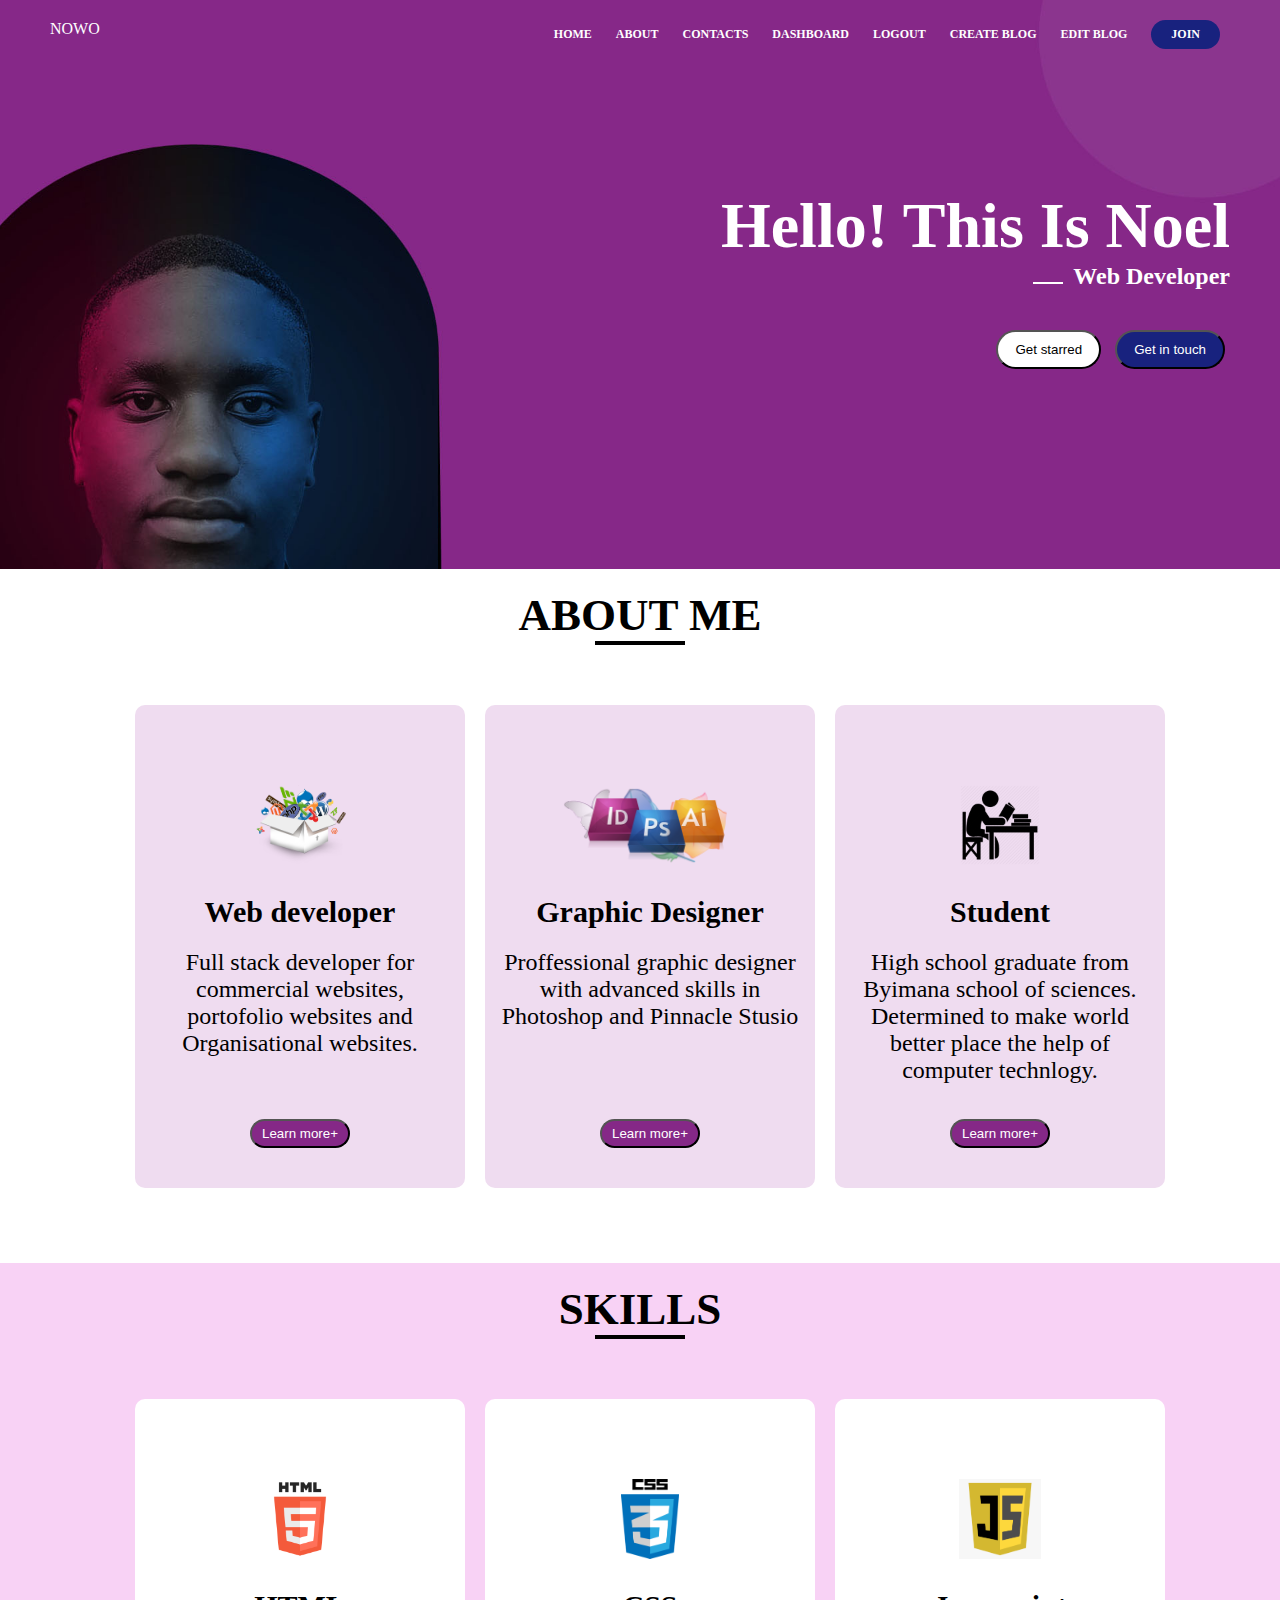
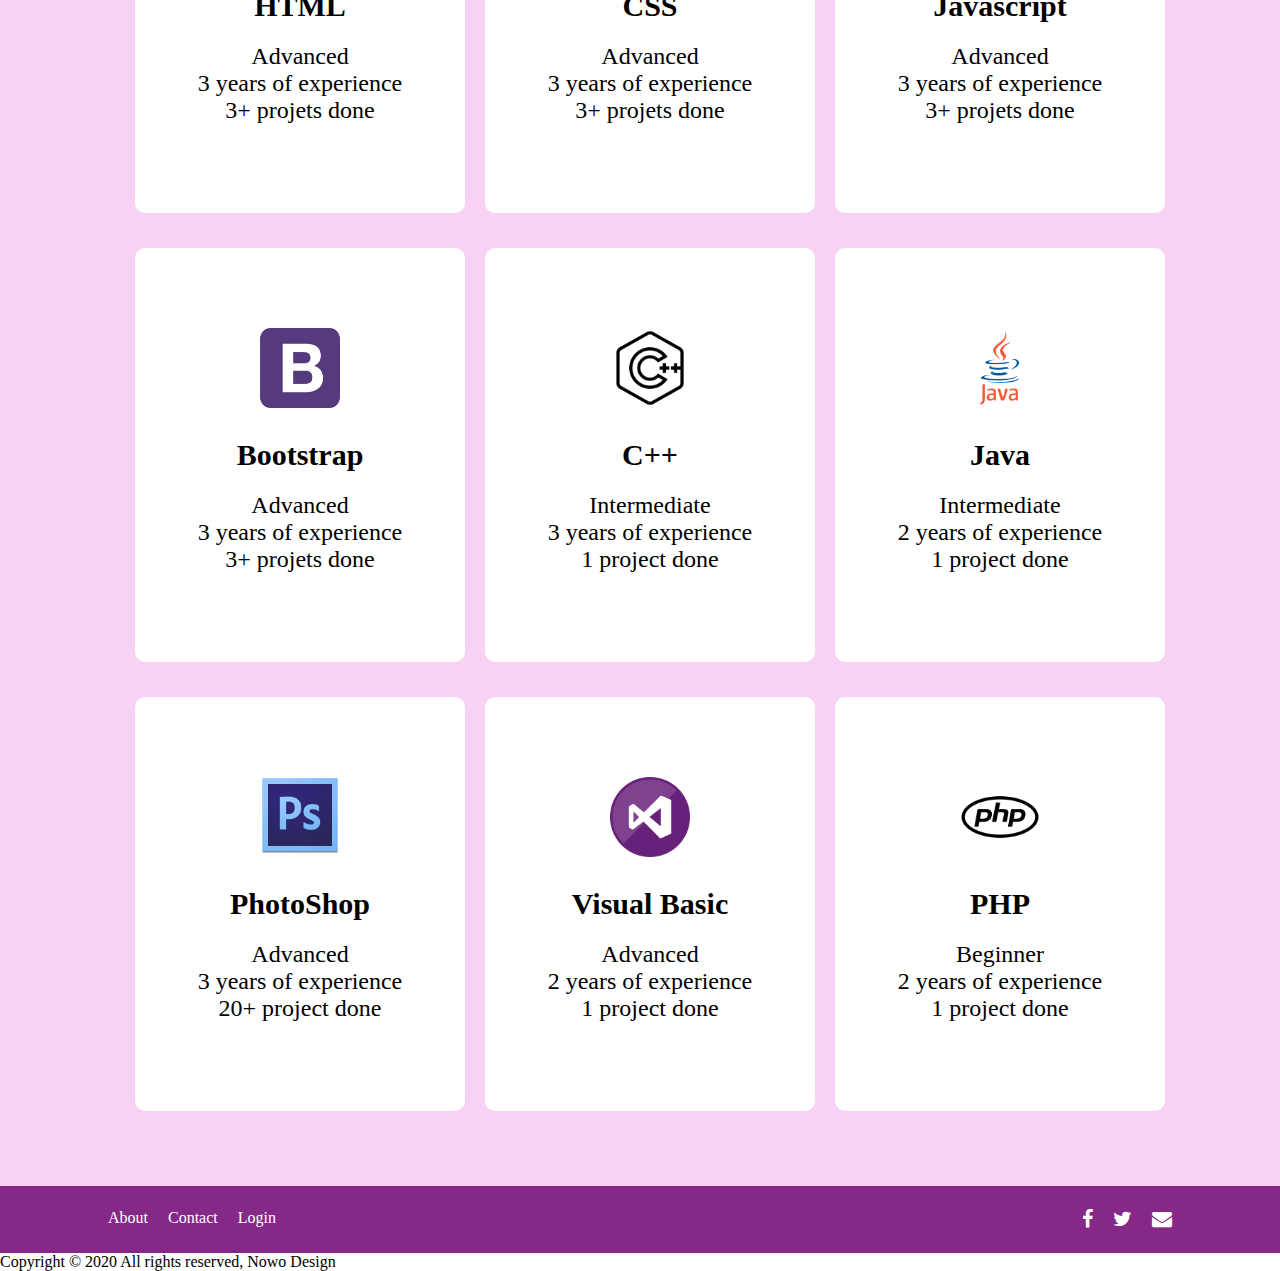
==== index.html @ c202fc10 "Creation of landing page and responsive navigation bar" ====
<!doctype html>
<html lang="en">
  <head>
    <!-- Required meta tags -->
    <meta charset="utf-8">
    <meta name="viewport" content="width=device-width, initial-scale=1, shrink-to-fit=no">

   
    <link rel="stylesheet" href="https://stackpath.bootstrapcdn.com/font-awesome/4.7.0/css/font-awesome.min.css">
    <link rel="stylesheet" typetype="text/css" href="CSS/nav.css">
    <link rel="stylesheet" typetype="text/css" href="CSS/landing-page.css">
    <link rel="stylesheet" typetype="text/css" href="CSS/footer.css">
    <title>Berwa Noel</title>
  </head>
  <body>
      <section id="banner">
        <nav id="navigation" class="nav">
            <div class="logo">
                NOWO
            </div>
            <div class="menu" id="menu">
                <ul> 
                    <li class="burger-icon" onclick="dropNav()"><i class="fa fa-bars"></i></li>
                    <li><a href="index.html">Home</a></li>
                    <li><a href="#">About</a></li>
                    <li><a href="UI/contact.html">Contacts</a></li>
                    <li><a href="UI/dashboard.html">Dashboard</a></li>
                    <li><a href="UI/signIn.html">Logout</a></li>
                    <li><a href="UI/createBlog.html">Create blog</a></li>
                    <li><a href="UI/edit-blog.html">Edit blog</a></li>
                    <li class="join-btn"><a href="UI/signIn.html">Join</a></li>
                    
                </ul>
            </div>
  
        </nav>

        <div class="banner-text">
            <h1>Hello! This Is Noel</h1>
            <h4>Web Developer</h4>
            <div class="banner-btns">
                <button class="get-started">
                    Get starred
                </button>
                <button class="get-in-touch">
                    Get in touch
                </button>
            </div>
        </div>
      </section>
     

      <section id="about">
          <div class="section-title">
              About me
          </div>

          <div class="cards-area">
              <div class="card">
                <div class="card-image">
                    <img src="images/web developer.png" alt="">
                </div>
                <div class="card-title">
                    Web developer
                </div>
                <div class="card-text">
                   Full stack developer 
                   for commercial websites, 
                   portofolio websites and 
                   Organisational websites.
                </div>
                <div class="card-btn">
                    <button>Learn more+</button>
                </div>
              </div>

            
              <div class="card">
                <div class="card-image">
                    <img src="images/graphic.png" alt="">
                </div>
                <div class="card-title">
                    Graphic Designer
                </div>
                <div class="card-text">
                    Proffessional graphic
                     designer with advanced skills
                      in Photoshop and Pinnacle Stusio
                </div>
                <div class="card-btn">
                    <button>Learn more+</button>
                </div>
              </div>

              <div class="card">
                <div class="card-image">
                    <img src="images/student.png" alt="">
                </div>
                <div class="card-title">
                    Student
                </div>
                <div class="card-text">
                    High school graduate from Byimana school of sciences. 
                    Determined to make world better place 
                     the help of computer technlogy.
                </div>
                <div class="card-btn">
                    <button>Learn more+</button>
                </div>
              </div>
          </div>
      </section>

      <section id="skills">
        <div class="section-title">
            SKills
        </div>

        <div class="cards-area">
            <div class="card">
              <div class="card-image">
                  <img src="images/html.png" alt="">
              </div>
              <div class="card-title">
                HTML
              </div>
              <div class="card-text">
                  Advanced <br/>
                  3 years of experience <br/>
                  3+ projets done

              </div>
              
            </div>

            <div class="card">
                <div class="card-image">
                    <img src="images/css.png" alt="">
                </div>
                <div class="card-title">
                  CSS
                </div>
                <div class="card-text">
                  Advanced <br/>
                  3 years of experience <br/>
                  3+ projets done

                </div>
                
              </div>

              <div class="card">
                <div class="card-image">
                    <img src="images/javascript.png" alt="">
                </div>
                <div class="card-title">
                  Javascript
                </div>
                <div class="card-text">
                  Advanced <br/>
                  3 years of experience <br/>
                  3+ projets done

                </div>
                
              </div>

              <div class="card">
                <div class="card-image">
                    <img src="images/bootstrap.png" alt="">
                </div>
                <div class="card-title">
                  Bootstrap
                </div>
                <div class="card-text">
                  Advanced <br/>
                  3 years of experience <br/>
                  3+ projets done

                </div>
                
              </div>

              <div class="card">
                <div class="card-image">
                    <img src="images/cpp.png" alt="">
                </div>
                <div class="card-title">
                  C++
                </div>
                <div class="card-text">
                  Intermediate <br/>
                  3 years of experience <br/>
                  1 project done

                </div>
                
              </div>

              <div class="card">
                <div class="card-image">
                    <img src="images/java.png" alt="">
                </div>
                <div class="card-title">
                  Java
                </div>
                <div class="card-text">
                  Intermediate <br/>
                  2 years of experience <br/>
                  1 project done

                </div>
                
              </div>

              <div class="card">
                <div class="card-image">
                    <img src="images/PS.png" alt="">
                </div>
                <div class="card-title">
                  PhotoShop
                </div>
                <div class="card-text">
                  Advanced <br/>
                  3 years of experience <br/>
                  20+ project done

                </div>
                
              </div>
              <div class="card">
                <div class="card-image">
                    <img src="images/Visual_Studio.png" alt="">
                </div>
                <div class="card-title">
                  Visual Basic
                </div>
                <div class="card-text">
                  Advanced <br/>
                  2 years of experience <br/>
                  1 project done

                </div>
                
              </div>

              <div class="card">
                <div class="card-image">
                    <img src="images/PHP.png" alt="">
                </div>
                <div class="card-title">
                  PHP
                </div>
                <div class="card-text">
                  Beginner <br/>
                  2 years of experience <br/>
                  1 project done

                </div>
                
              </div>
        </div>

        

      </section>


      <section id="pre-footer">
        <div class="footer-nav">
          <ul>
            <li><a href="#">About</a></li>
            <li><a href="#">Contact</a></li>
            <li><a href="#">Login</a></li>
          </ul>
        </div>
        <div class="social-media">
          <ul>
            <li><a href="#"><i class="fa fa-facebook"></i></a></li>
            <li><a href="#"><i class="fa fa-twitter"></i></a></li>
            <li><a href="#"><i class="fa fa-envelope"></i></a></li>
          </ul>
        </div>
      </section>

      <section id="footer">
        <p>Copyright &copy; 2020 All rights reserved, Nowo Design</p>
      </section>


      <script src="JS/nav.js"></script>
  </body>
</html>
---- CSS/nav.css ----
#navigation{
    display:flex;
    justify-content: space-between;
    color:white;
}

#nav-container{  /*for other pages except homepage*/
    padding: 20px 50px 10px;
}

nav ul li{
    list-style: none;
    display: inline-block;
    text-transform: uppercase;
    font-size: 12px;
    font-weight: 600;
    color:white;
    margin: 0 10px;

}

nav ul li a{
    text-decoration: none;
    color:inherit;
}

.logo{
    display: flex;
}

.menu{
    display:flex;
    position: relative;
}
.join-btn{
    background-color: #18227e;
    border-radius: 30px;
    padding: 7px 20px;
}
.burger-icon{
    display: none;
    font-size: 16px;
}













@media only screen and (max-width: 798px) {
   
  nav ul li:not(:first-child){
      display:none;
  }
  .burger-icon{
      display: block;
  }

  .menu.responsive-nav ul li{
    display: block;
    text-align: center;
    padding-top: 5px;
    font-size: 14px;
    margin-top: 15px;

  }
 


.menu.responsive-nav ul li.burger-icon{
    margin-bottom: 50px;
}

.menu.menu.responsive-nav{
    position: fixed;
    height:100vh;
    width: 220px;
    background-color: rgb(54, 12, 47);
    top: 0;
    left:0;
    display: flex;
    justify-content: center;
    z-index: 10;
}

.menu.responsive-nav ul{
    margin-top:20px;
}

}
---- CSS/landing-page.css ----
*{
    margin:0;
    padding:0;
}

a{
    color:inherit;
    text-decoration: none;
}

#banner{
    background-image: url("../images/landingPageBack.jpg");
    background-size: cover;
    background-repeat: no-repeat;
    padding: 20px 50px;
}

.banner-text{
    display: flex;
    flex-direction: column;
    height:500px;
    justify-content: center;
    color:white;
    left:0;
    text-align: right;
}

.banner-text h1{
    font-size: 64px;
}

.banner-text h4{
    font-size: 24px;
}

.banner-text h4::before{
    content:'';
    background-color: white;
    height:2px;
    width: 30px;
    display: inline-block;
    margin-right:10px;
}

.banner-btns{
    padding:40px 5px;
    
}

.banner-btns button{
    padding: 10px 17px;
    border-radius: 40px;
    outline: none;
    cursor: pointer;
}

.get-started{
    background-color: white;
    color:black;
   
}

.get-in-touch{
    background-color: #18227e;
    color:white;
    margin-left: 10px;
}



/*------------------------About me---------------------------*/

#about{
    
    background-color: white;
    padding: 20px 100px 40px;   
    text-align: center;
    
    
}

.section-title{
    font-size: 45px;
    font-weight: 900;
    text-transform: uppercase;
}

.section-title::after{
    content: '';
    display: block;
    height: 4px;
    width:90px;
    margin: auto;
    background-color: black;
}

.cards-area{
    display:flex;
    justify-content: center;
    align-items: center;
    align-self: center;
    margin-top: 60px;
    flex-wrap: wrap;

    
}

.card{
    display:flex;
    flex-basis: 300px;
    flex-direction: column;
    background-color: rgb(239, 220, 240);
    border-radius: 10px;
    padding: 80px 15px 20px;
    margin-bottom: 35px;
    margin-left: 20px;
}

.card-image{
    display: flex;
    justify-content: center;
    margin-bottom: 30px;
}

.card-image img{
    display: inline-block;
    height: 80px;
}

.card-title, .card-text{
     text-align: center;
}
.card-title{
    font-size: 30px;
    font-weight: 900;
    margin-bottom:20px;

}

.card-text{
    font-size: 24px;
    height: 150px;
    
}

.card-btn{
    width: 100%;
    text-align: center;
    

}

.card-btn button{
    background-color: #852887;
    padding:5px 10px;
    border-radius: 25px;
    color: white;
}
.card-btn button{
    margin: 20px auto;

}




/*-------------------------SLILLS SECTION-----------------------------------------*/

#skills{
     
    background-color: rgb(248, 210, 245);
    padding: 20px 100px 40px;
    color:black;
    text-align: center;

}

#skills .cards-area{
    color: black;
}

#skills .card{
    background-color: white;
    flex-basis: 300px;
}


/*---------------------PREFOOTER--------------------------------------------------*/

#pre-footer{
    background-color: #852887;
    display: flex;
    justify-content: space-between;
    padding: 20px 100px;
}

.footer-nav ul li, .social-media ul li{
    list-style: none;
    display: inline-block;
    padding:3px 8px;
    color: white;
}

.footer-nav ul li a{
    color:inherit;
    text-decoration: none;
}

.social-media .fa{
    font-size: 20px;
    color: white;
}

/*--------------------------------------------------------------------------------*/




/* Extra small devices (phones, 600px and down) */
@media only screen and (max-width: 900px) {
    #about, #skills, #pre-footer{
        padding:20px;
    }

    #pre-footer{
        flex-direction: column;
        align-items: center;
    }
    .social-media{
        margin-top: 10px;
    }
    .card{
        margin:20px;
    }

}

/* Small devices (portrait tablets and large phones, 600px and up) */
@media only screen and (min-width: 600px) {


}

/* Medium devices (landscape tablets, 768px and up) */
@media only screen and (min-width: 768px) {}



/* Large devices (laptops/desktops, 992px and up) */
@media only screen and (min-width: 992px) {


}

/* Extra large devices (large laptops and desktops, 1200px and up) */
@media only screen and (min-width: 1200px) {
    
    
}
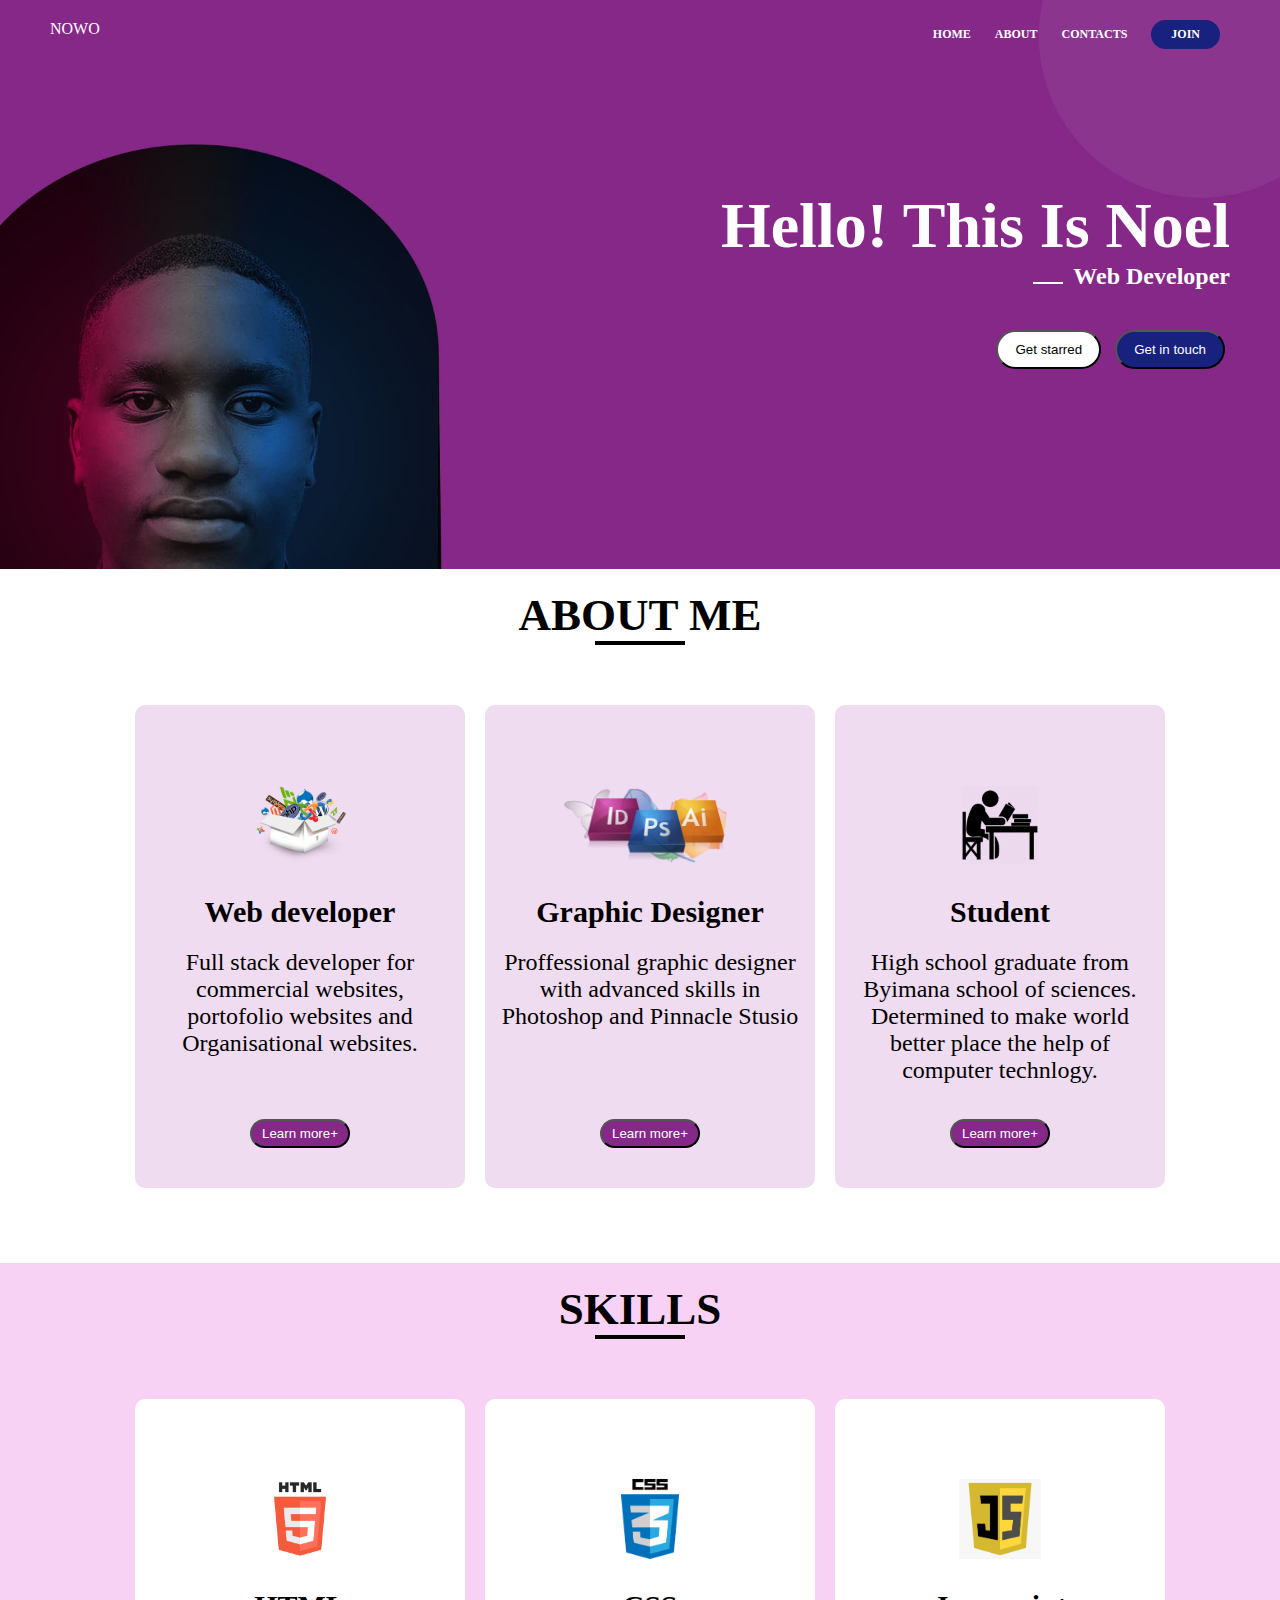
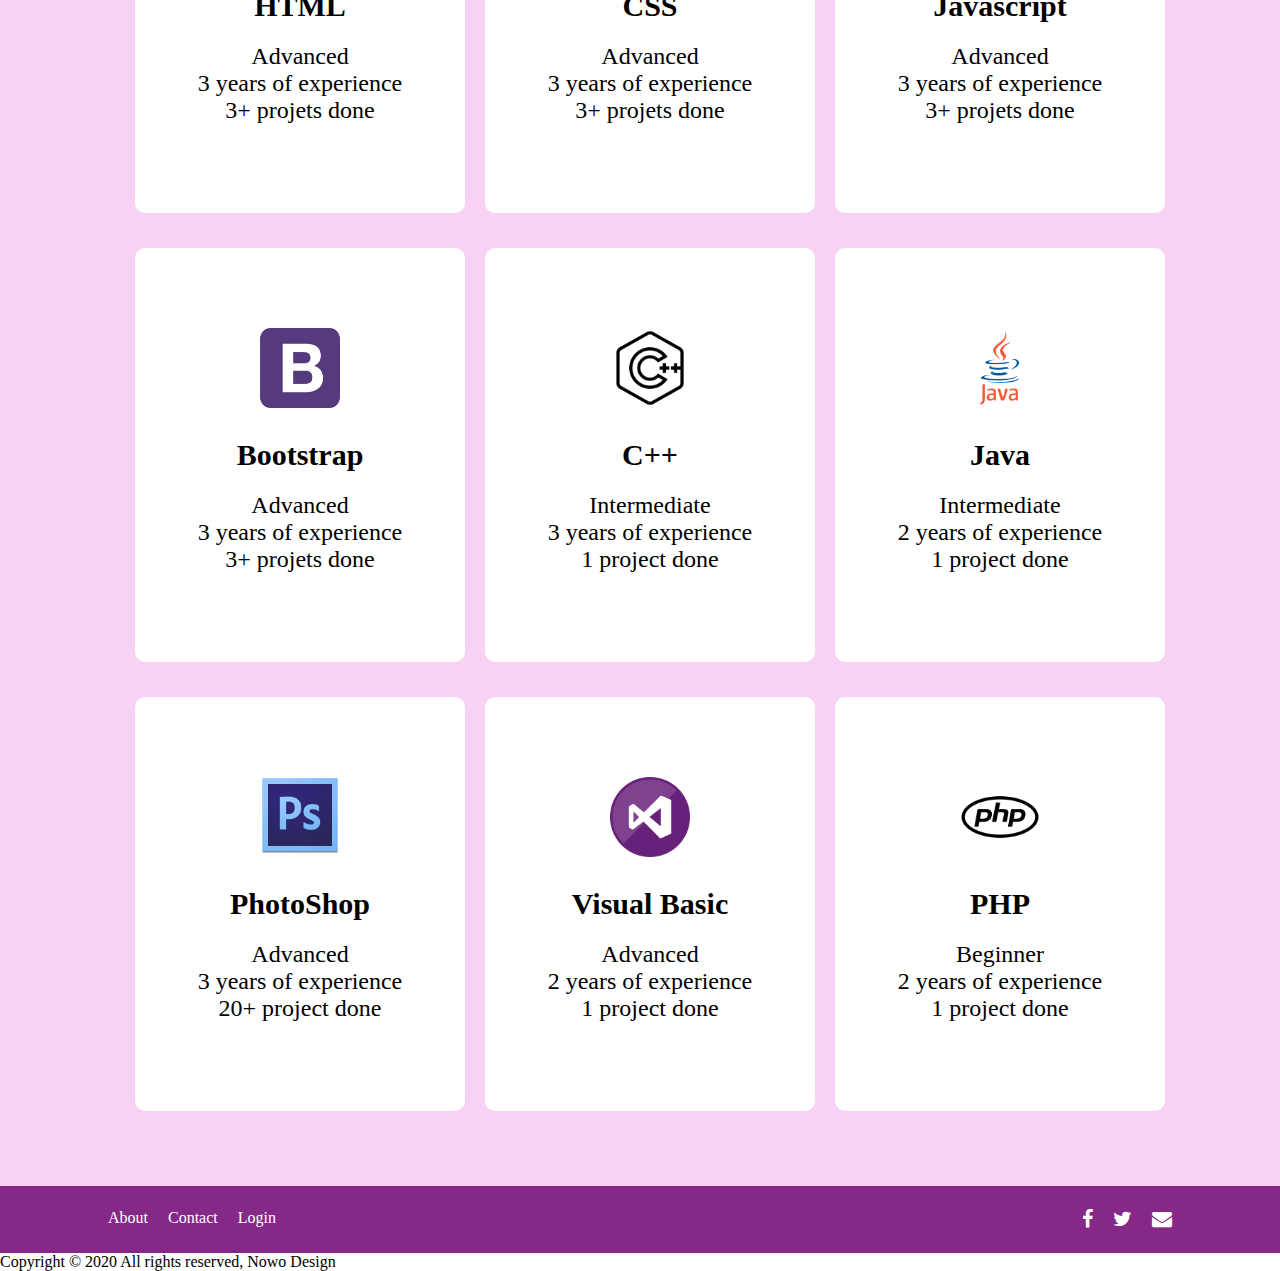
==== commit 649aa10e: "removing unwanted links" ====
--- a/index.html
+++ b/index.html
@@ -24,10 +24,6 @@
                     <li><a href="index.html">Home</a></li>
                     <li><a href="#">About</a></li>
                     <li><a href="UI/contact.html">Contacts</a></li>
-                    <li><a href="UI/dashboard.html">Dashboard</a></li>
-                    <li><a href="UI/signIn.html">Logout</a></li>
-                    <li><a href="UI/createBlog.html">Create blog</a></li>
-                    <li><a href="UI/edit-blog.html">Edit blog</a></li>
                     <li class="join-btn"><a href="UI/signIn.html">Join</a></li>
                     
                 </ul>
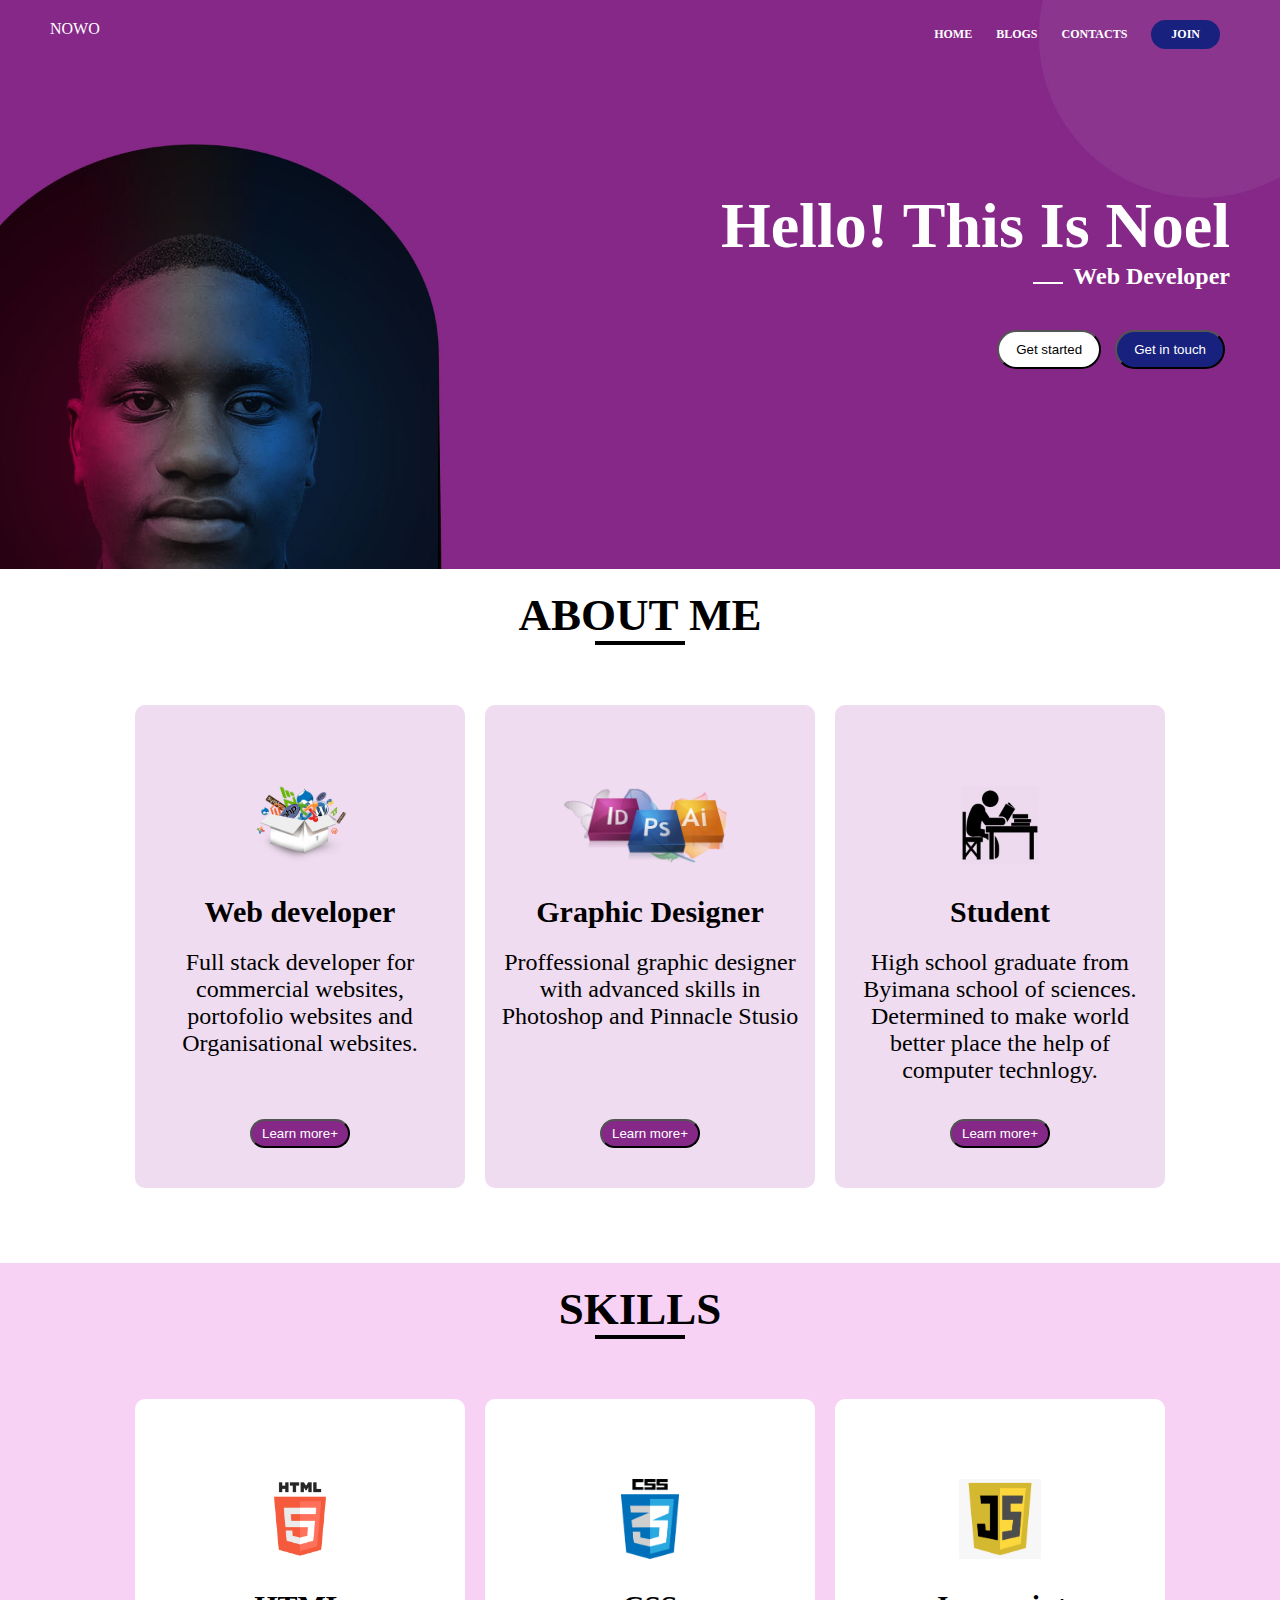
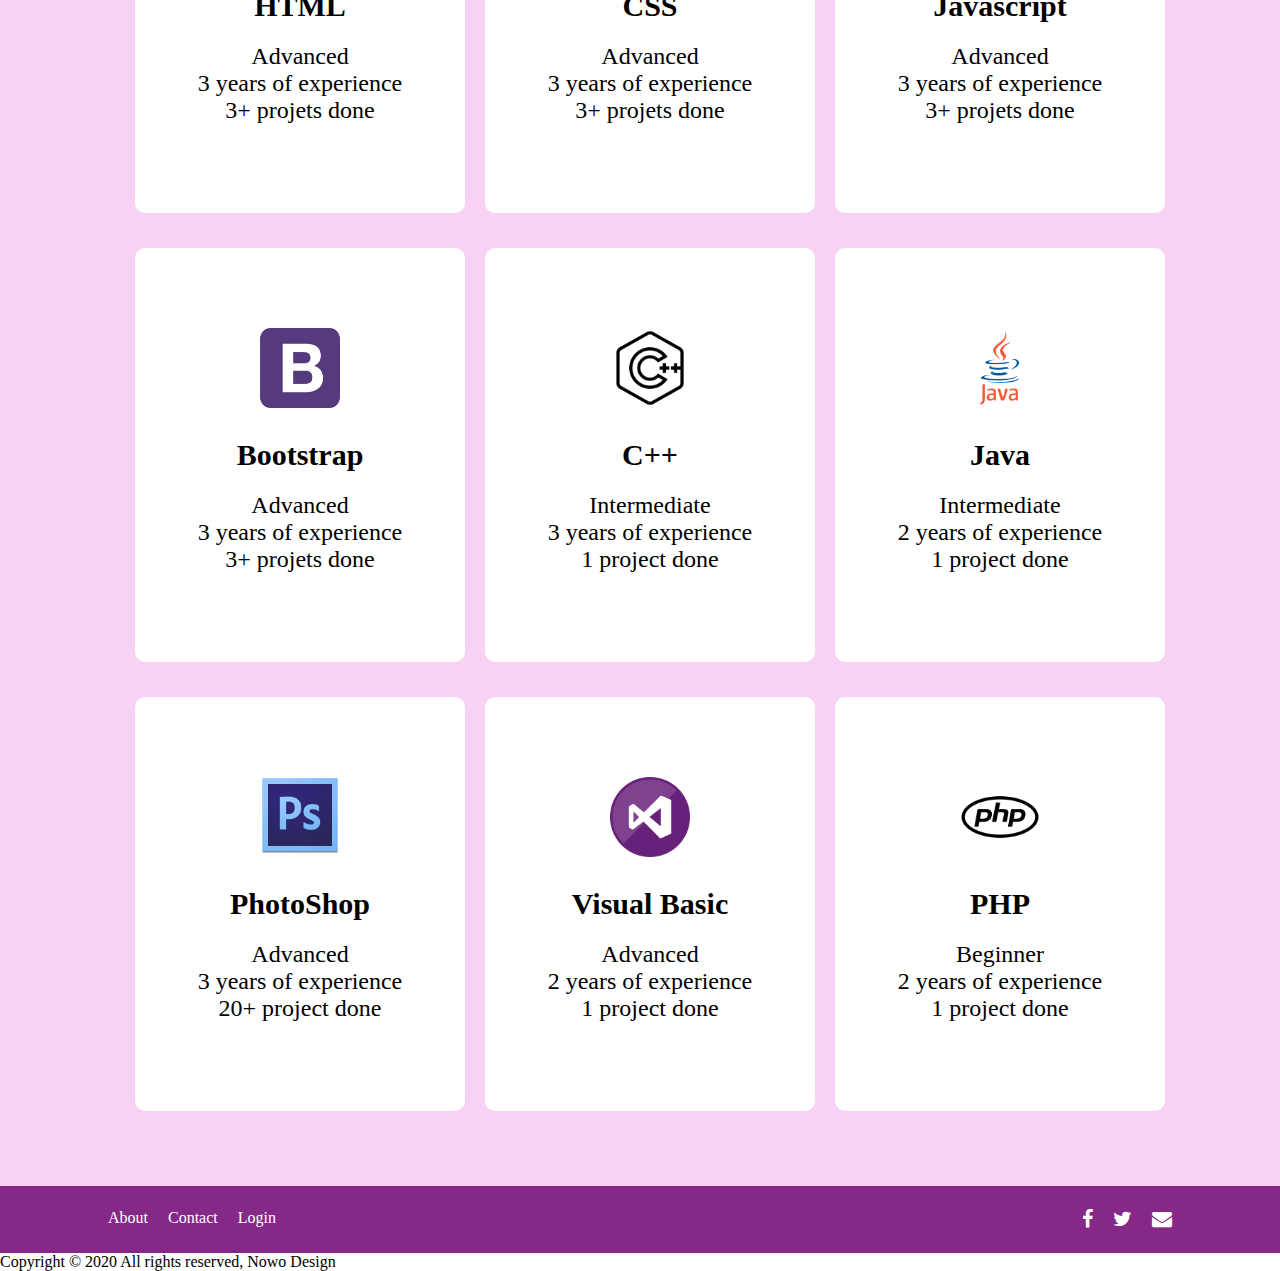
==== commit 27f733df: "removing unnecessary links from all pages" ====
--- a/index.html
+++ b/index.html
@@ -22,7 +22,7 @@
                 <ul> 
                     <li class="burger-icon" onclick="dropNav()"><i class="fa fa-bars"></i></li>
                     <li><a href="index.html">Home</a></li>
-                    <li><a href="#">About</a></li>
+                    <li><a href="UI/blogs.html">Blogs</a></li>
                     <li><a href="UI/contact.html">Contacts</a></li>
                     <li class="join-btn"><a href="UI/signIn.html">Join</a></li>
                     
@@ -36,10 +36,10 @@
             <h4>Web Developer</h4>
             <div class="banner-btns">
                 <button class="get-started">
-                    Get starred
+                   <a href="UI/signIn.html">Get started</a>
                 </button>
                 <button class="get-in-touch">
-                    Get in touch
+                    <a href="UI/contact.html">Get in touch</a>
                 </button>
             </div>
         </div>
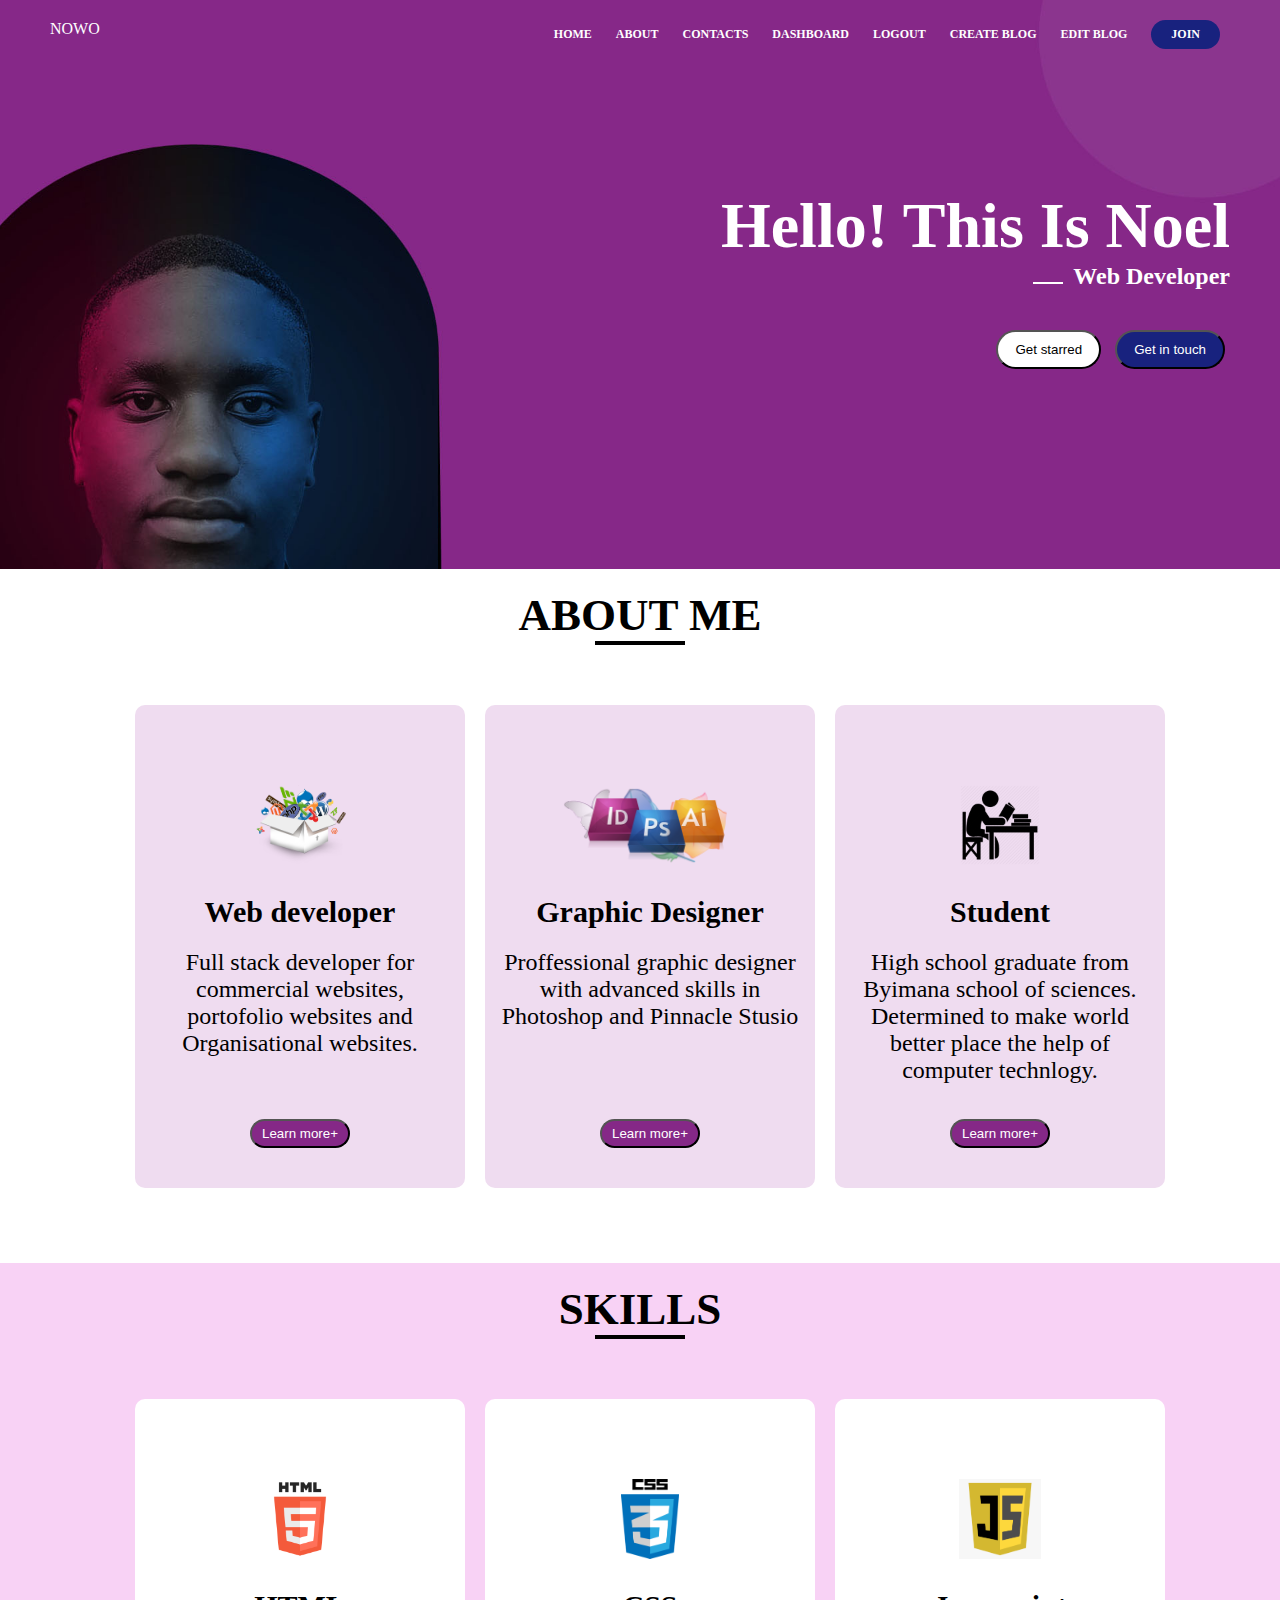
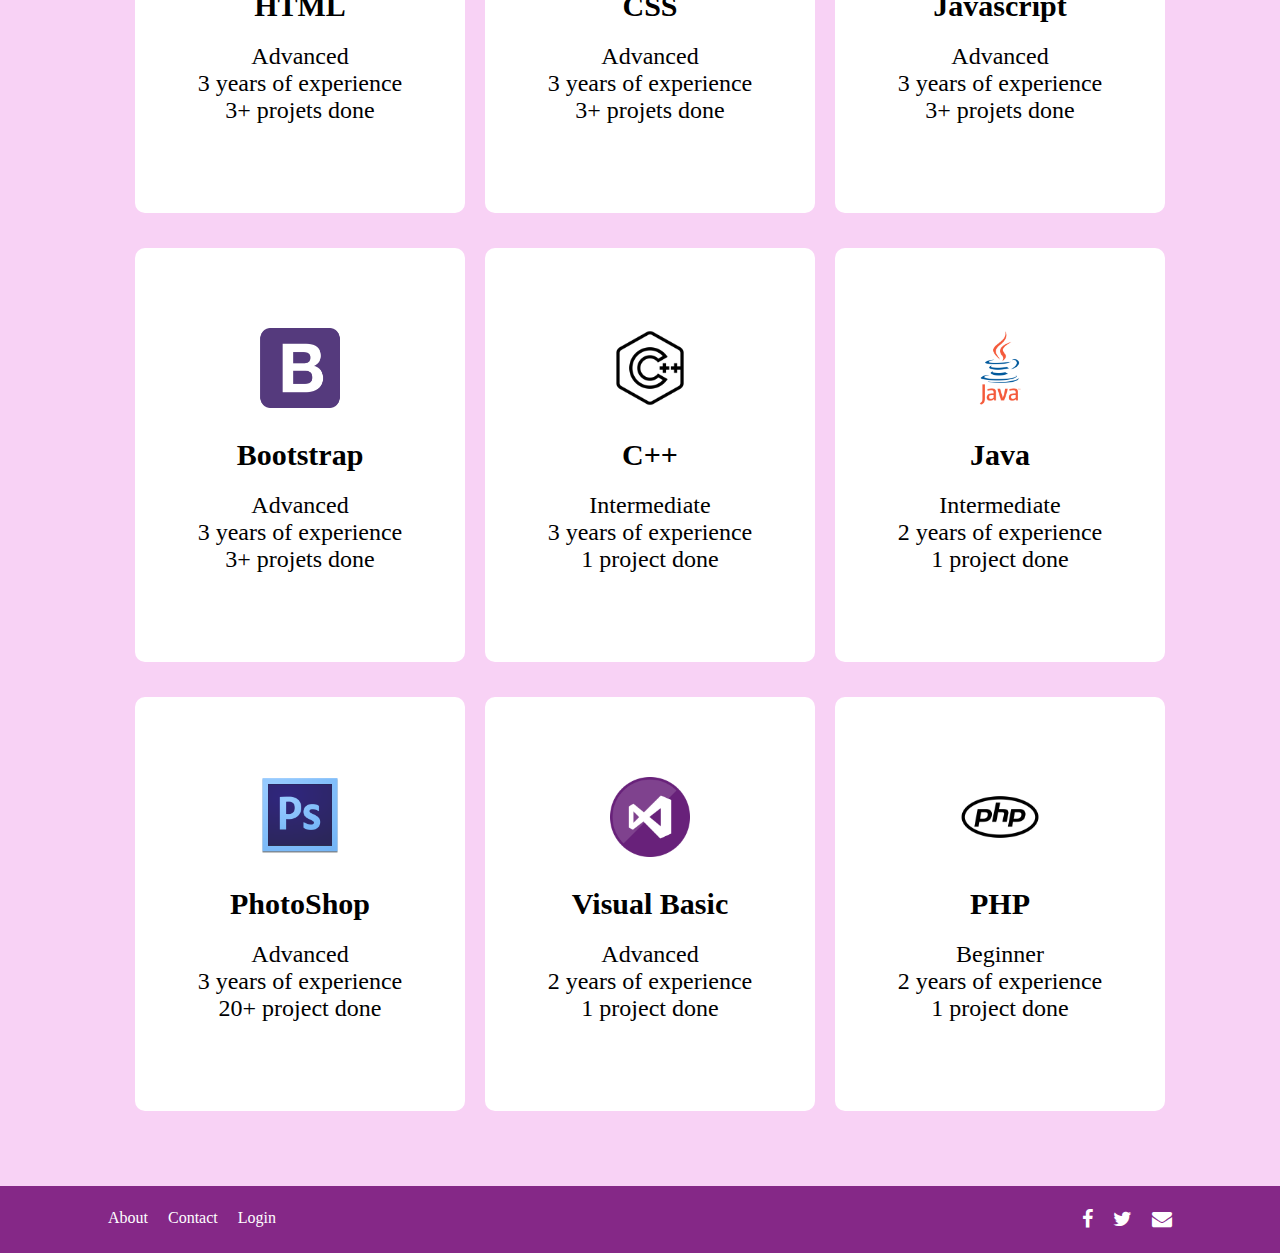
==== commit 12404d68: "removing unstyled footer" ====
--- a/index.html
+++ b/index.html
@@ -22,8 +22,12 @@
                 <ul> 
                     <li class="burger-icon" onclick="dropNav()"><i class="fa fa-bars"></i></li>
                     <li><a href="index.html">Home</a></li>
-                    <li><a href="UI/blogs.html">Blogs</a></li>
+                    <li><a href="#">About</a></li>
                     <li><a href="UI/contact.html">Contacts</a></li>
+                    <li><a href="UI/dashboard.html">Dashboard</a></li>
+                    <li><a href="UI/signIn.html">Logout</a></li>
+                    <li><a href="UI/createBlog.html">Create blog</a></li>
+                    <li><a href="UI/edit-blog.html">Edit blog</a></li>
                     <li class="join-btn"><a href="UI/signIn.html">Join</a></li>
                     
                 </ul>
@@ -36,10 +40,10 @@
             <h4>Web Developer</h4>
             <div class="banner-btns">
                 <button class="get-started">
-                   <a href="UI/signIn.html">Get started</a>
+                    Get starred
                 </button>
                 <button class="get-in-touch">
-                    <a href="UI/contact.html">Get in touch</a>
+                    Get in touch
                 </button>
             </div>
         </div>
@@ -279,9 +283,7 @@
         </div>
       </section>
 
-      <section id="footer">
-        <p>Copyright &copy; 2020 All rights reserved, Nowo Design</p>
-      </section>
+      
 
 
       <script src="JS/nav.js"></script>
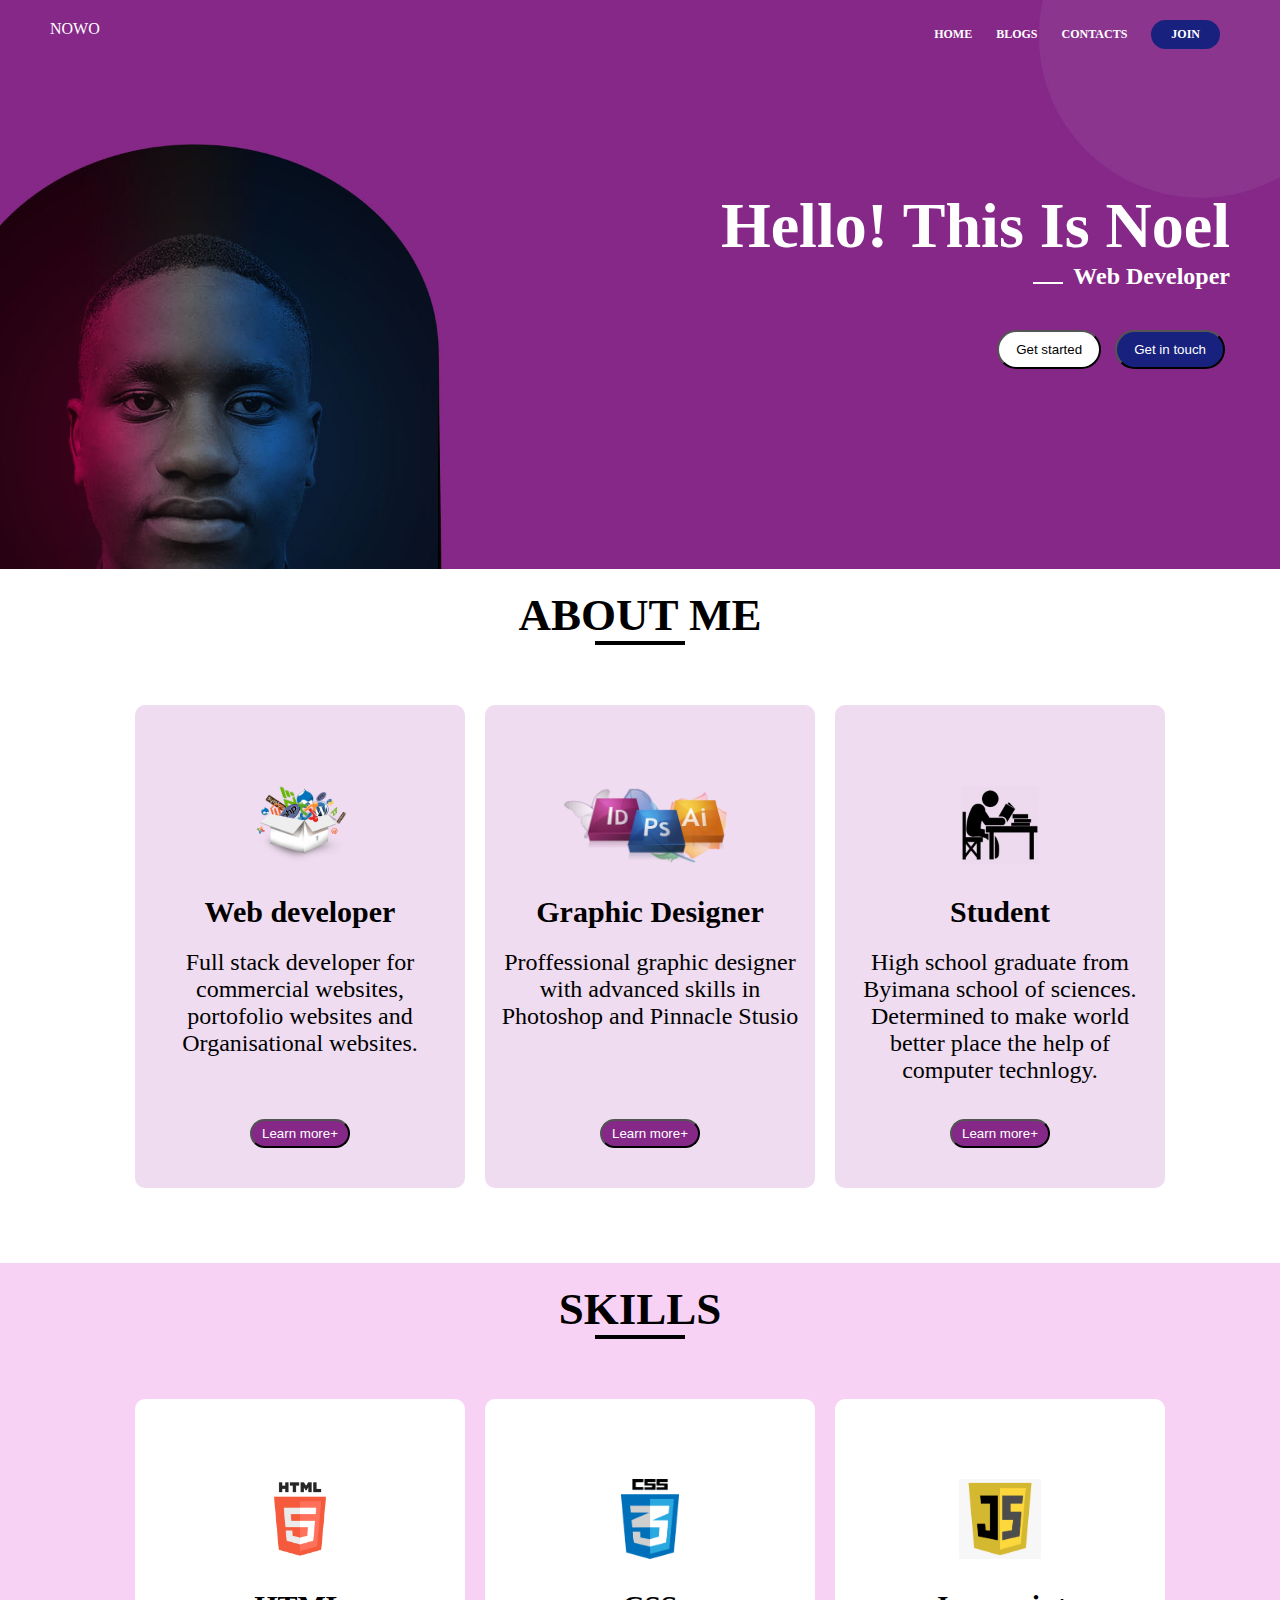
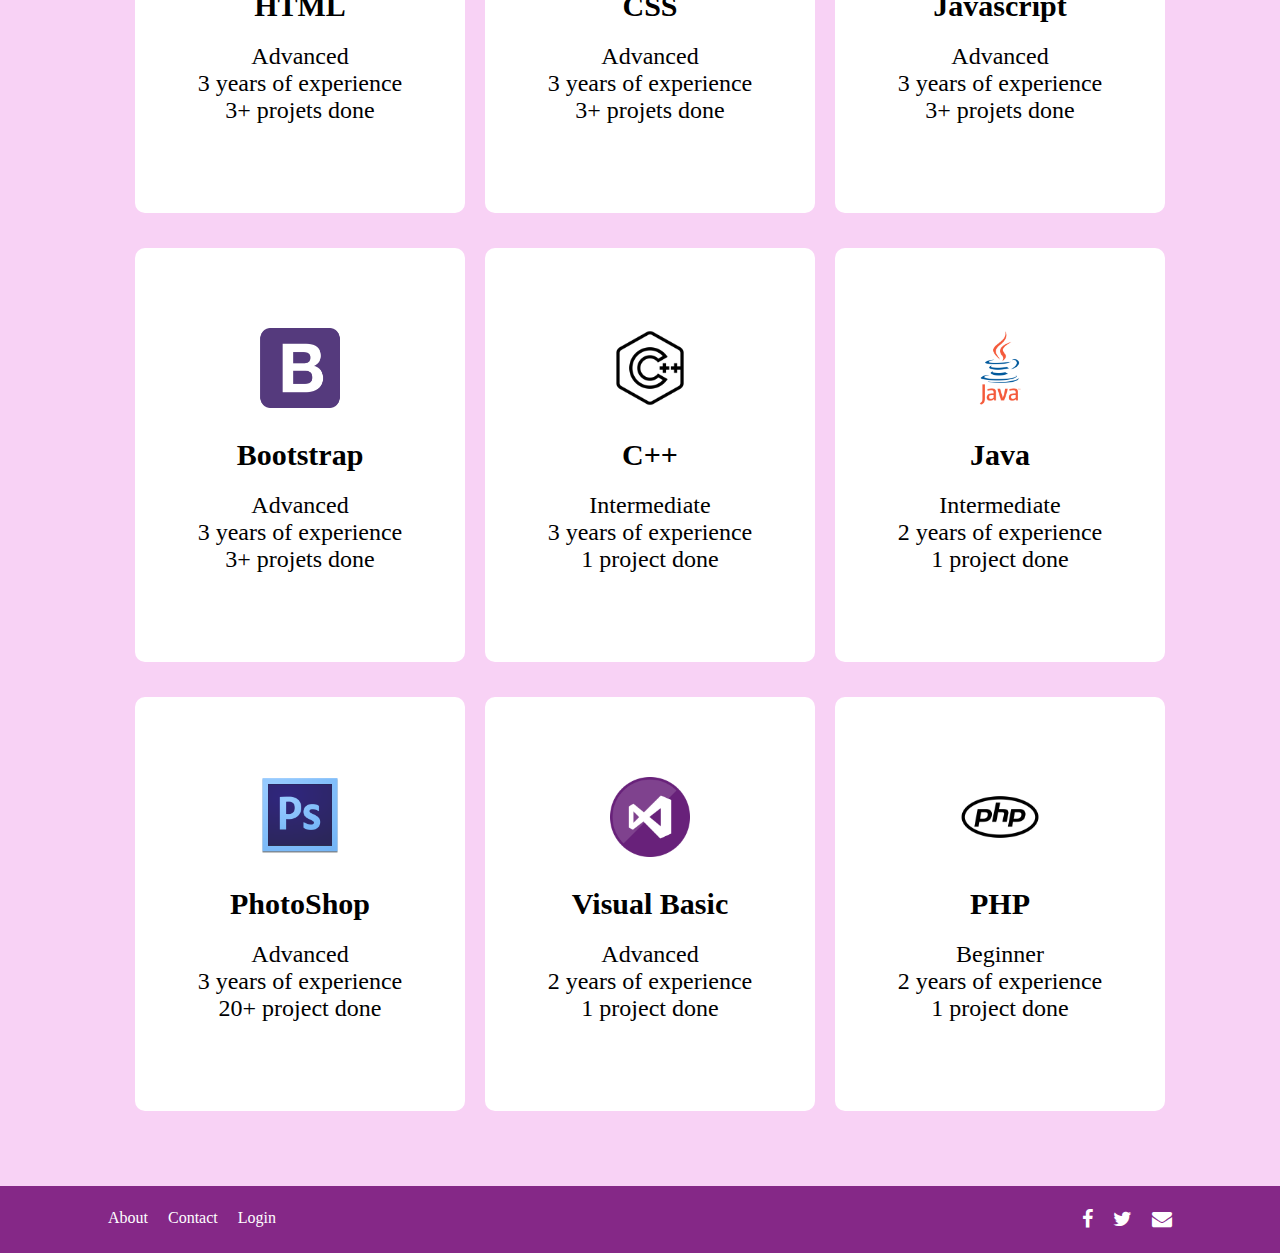
==== commit 61ebc851: "Merge branch 'ft-authentication' into version-1.1" ====
--- a/index.html
+++ b/index.html
@@ -22,12 +22,8 @@
                 <ul> 
                     <li class="burger-icon" onclick="dropNav()"><i class="fa fa-bars"></i></li>
                     <li><a href="index.html">Home</a></li>
-                    <li><a href="#">About</a></li>
+                    <li><a href="UI/blogs.html">Blogs</a></li>
                     <li><a href="UI/contact.html">Contacts</a></li>
-                    <li><a href="UI/dashboard.html">Dashboard</a></li>
-                    <li><a href="UI/signIn.html">Logout</a></li>
-                    <li><a href="UI/createBlog.html">Create blog</a></li>
-                    <li><a href="UI/edit-blog.html">Edit blog</a></li>
                     <li class="join-btn"><a href="UI/signIn.html">Join</a></li>
                     
                 </ul>
@@ -40,10 +36,10 @@
             <h4>Web Developer</h4>
             <div class="banner-btns">
                 <button class="get-started">
-                    Get starred
+                   <a href="UI/signIn.html">Get started</a>
                 </button>
                 <button class="get-in-touch">
-                    Get in touch
+                    <a href="UI/contact.html">Get in touch</a>
                 </button>
             </div>
         </div>
